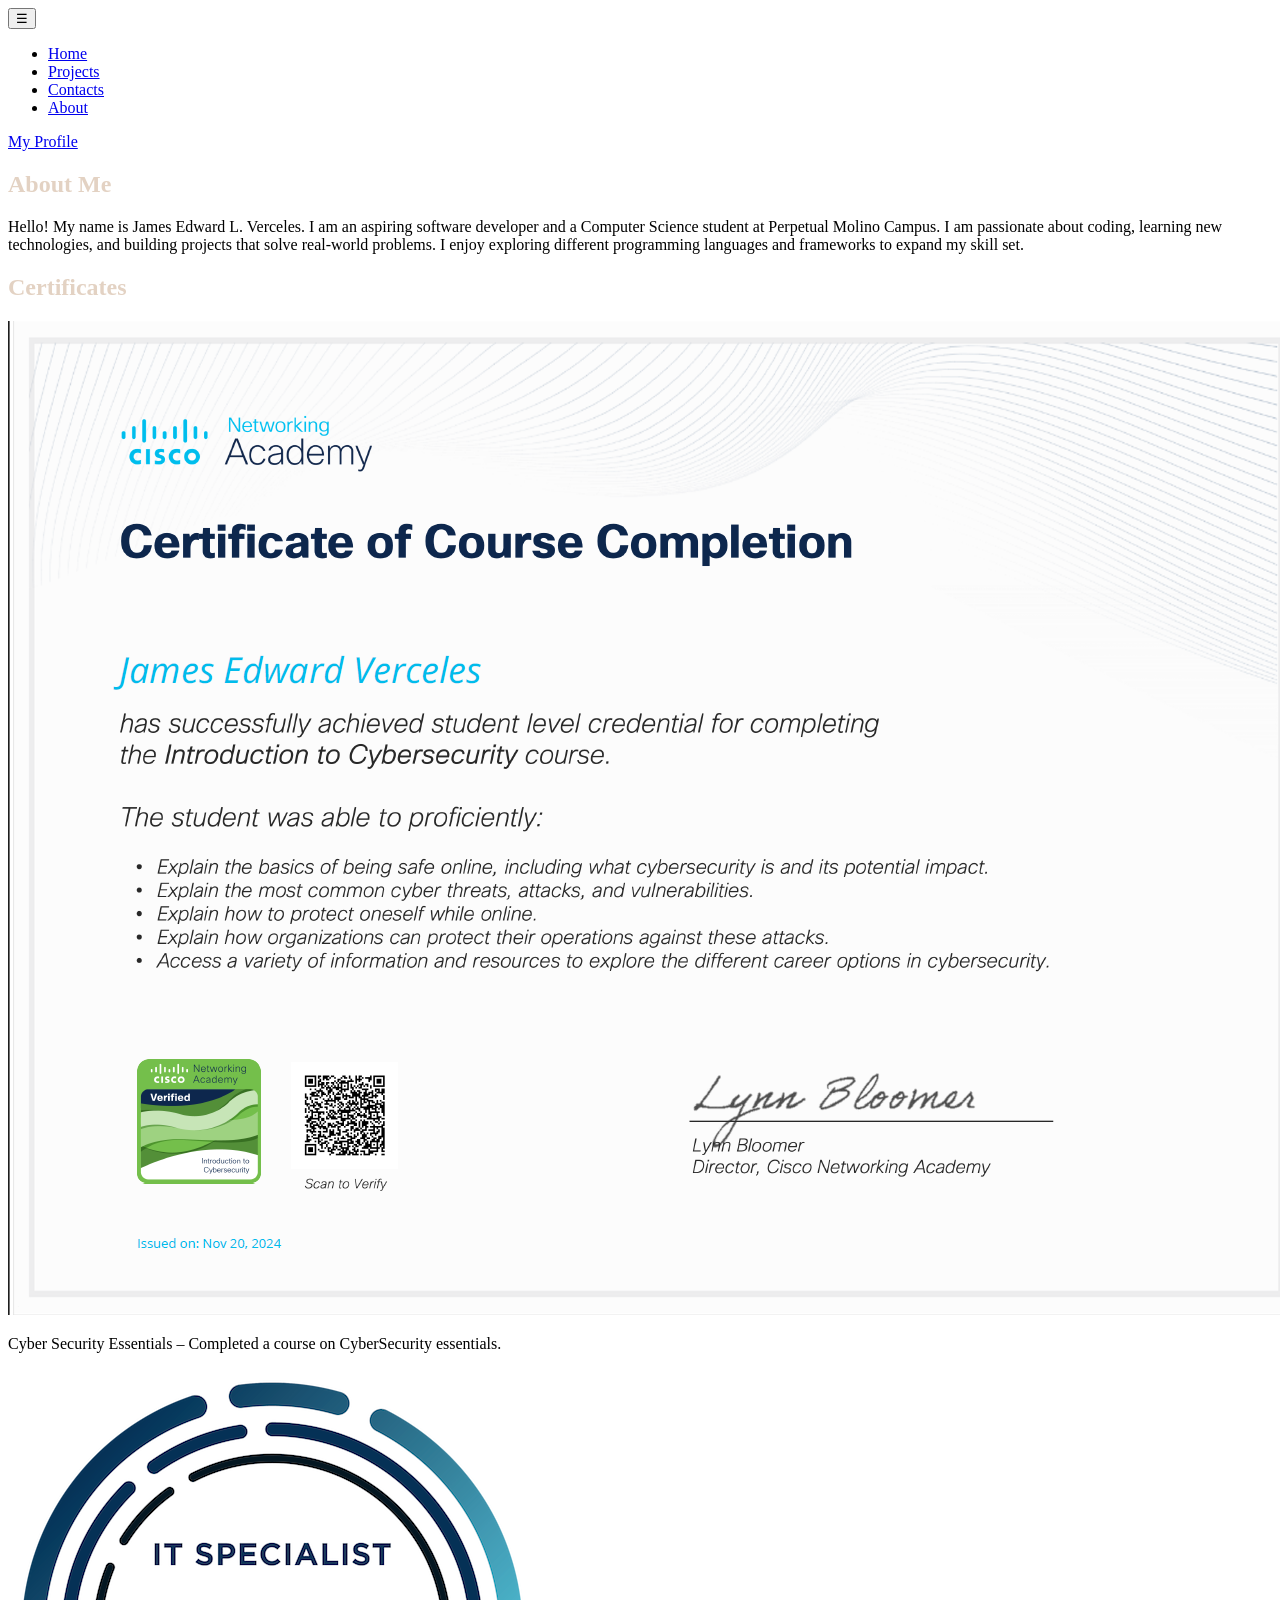
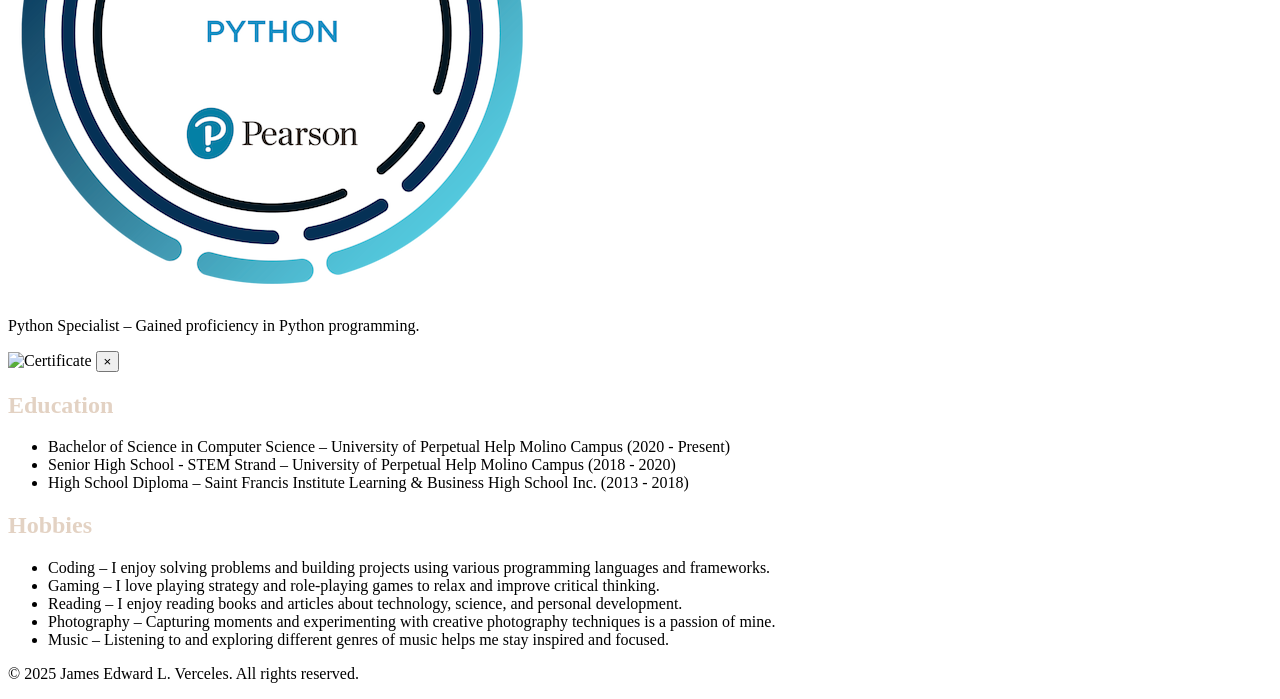
==== about.html @ 8642a131 "Some Changes" ====
<!DOCTYPE html>
<html lang="en">
<head>
    <meta charset="UTF-8">
    <meta name="viewport" content="width=device-width, initial-scale=1.0">
    <title>My Portfolio</title>
    <script src="https://cdn.tailwindcss.com"></script>
    <link rel ="stylesheet" href="style.css">
    <link href="https://fonts.googleapis.com/css2?family=Nunito:wght@300;400;600;700&display=swap" rel="stylesheet">
    <link href="https://fonts.googleapis.com/css2?family=Roboto+Mono:ital,wght@0,100..700;1,100..700&display=swap" rel="stylesheet">
</head>
<body class="bg-gray-900 text-white font-[Nunito] text-weight-normal bg-[url('imgs/flower_background.png')] bg-cover bg-center bg-fixed">
    <!-- Navbar with solid background -->
    <div class="bg-gray-800 border-b border-white">
        <nav class="w-full p-7 flex items-center justify-between">
            <!-- Hamburger Button (Visible on small screens) -->
            <button class="text-white text-3xl md:hidden" onclick="toggleMenu()">☰</button>
            
            <!-- Navigation Links -->
            <ul id="navbarMenu" class="hidden flex-col md:flex md:flex-row md:space-x-8 space-y-4 md:space-y-0 bg-gray-800 md:bg-transparent p-5 md:p-0 absolute md:static top-16 left-0 w-full md:w-auto z-10">
                <li><a href="index.html" class="text-2xl md:text-3xl font-bold text-white hover:text-gray-400 border-2 border-gray-900 rounded-xl p-2 bg-gray-900">Home</a></li>
                <li><a href="projects.html" class="text-2xl md:text-3xl font-bold text-white hover:text-gray-400 border-2 border-gray-900 rounded-xl p-2 bg-gray-900">Projects</a></li>
                <li><a href="contacts.html" class="text-2xl md:text-3xl font-bold text-white hover:text-gray-400 border-2 border-gray-900 rounded-xl p-2 bg-gray-900">Contacts</a></li>
                <li><a href="#" class="text-yellow-400 text-2xl md:text-3xl font-bold text-white hover:text-gray-400 border-2 border-gray-900 rounded-xl p-2 bg-gray-900">About</a></li>
            </ul>
            
            <!-- Right side: Portfolio link (Visible on medium screens and above) -->
            <a href="#" class="hidden md:block text-4xl text-white font-bold border-2 border-gray-900 rounded-xl p-2 bg-gray-900">My Profile</a>
        </nav>
    </div>
    
    <script>
        function toggleMenu() {
            const menu = document.getElementById('navbarMenu');
            menu.classList.toggle('hidden');
        }
    </script>
    <!-- Main content -->
    <div class="container mx-auto flex flex-col items-center min-h-screen p-10">
        <!-- About Me Section -->
        <div class="bg-gray-800 p-10 rounded-lg border border-yellow-400 shadow-lg max-w-4xl w-full mb-10">
            <h2 class="text-3xl font-bold mb-6 text-center" style="color: #E3D2C3;">About Me</h2>
            <p class="text-lg text-gray-300 leading-relaxed">
                Hello! My name is <span class="text-yellow-400 font-bold">James Edward L. Verceles</span>. I am an aspiring software developer and a Computer Science student at Perpetual Molino Campus. I am passionate about coding, learning new technologies, and building projects that solve real-world problems. I enjoy exploring different programming languages and frameworks to expand my skill set.
            </p>
        </div>
    
        <!-- Certificates Section -->
        <div class="bg-gray-800 p-10 rounded-lg border border-yellow-400 shadow-lg max-w-4xl w-full mb-10">
            <h2 class="text-3xl font-bold mb-6 text-center" style="color: #E3D2C3;">Certificates</h2>
            <div class="grid grid-cols-2 gap-6">
                <div class="flex items-center space-x-4">
                    <!-- Clickable Image -->
                    <img src="imgs/certificates/cyberSecurity.png" alt="Cyber Security Essentials" class="w-40 h-16 rounded-lg border border-gray-700 hover:scale-105 transition-transform cursor-pointer" onclick="openModal('imgs/certificates/cyberSecurity.png')">
                    <p class="text-lg text-gray-300">
                        <span class="text-yellow-400 font-bold">Cyber Security Essentials</span> – Completed a course on CyberSecurity essentials.
                    </p>
                </div>
                <div class="flex items-center space-x-4">
                    <!-- Clickable Image -->
                    <img src="imgs/certificates/it-specialist-python.png" alt="Python Essentials" class="w-16 h-16 rounded-lg border border-gray-700 hover:scale-105 transition-transform cursor-pointer" onclick="openModal('imgs/certificates/it-specialist-python.png')">
                    <p class="text-lg text-gray-300">
                        <span class="text-yellow-400 font-bold">Python Specialist</span> – Gained proficiency in Python programming.
                    </p>
                </div>
            </div>
        </div>
        
        <!-- Modal -->
        <div id="imageModal" class="fixed inset-0 bg-black bg-opacity-75 flex items-center justify-center hidden" onclick="closeModalOnBackground(event)">
            <div class="relative">
                <img id="modalImage" src="" alt="Certificate" class="max-w-full max-h-screen rounded-lg">
                <button class="absolute top-2 right-2 text-white text-2xl font-bold" onclick="closeModal()">×</button>
            </div>
        </div>
    
        <!-- Education Section -->
        <div class="bg-gray-800 p-10 rounded-lg border border-yellow-400 shadow-lg max-w-4xl w-full mb-10">
            <h2 class="text-3xl font-bold mb-6 text-center" style="color: #E3D2C3;">Education</h2>
            <ul class="list-disc list-inside text-gray-300 space-y-4">
                <li class="text-lg">
                    <span class="text-yellow-400 font-bold">Bachelor of Science in Computer Science</span> – University of Perpetual Help Molino Campus (2020 - Present)
                </li>
                <li class="text-lg">
                    <span class="text-yellow-400 font-bold">Senior High School - STEM Strand</span> – University of Perpetual Help Molino Campus (2018 - 2020)
                </li>
                <li class="text-lg">
                    <span class="text-yellow-400 font-bold">High School Diploma</span> – Saint Francis Institute Learning & Business High School Inc. (2013 - 2018)
                </li>
            </ul>
        </div>
        
        <!-- Hobbies Section -->
        <div class="bg-gray-800 p-10 rounded-lg border border-yellow-400 shadow-lg max-w-4xl w-full">
            <h2 class="text-3xl font-bold mb-6 text-center" style="color: #E3D2C3;">Hobbies</h2>
            <ul class="list-disc list-inside text-gray-300 space-y-4">
                <li class="text-lg">
                    <span class="text-yellow-400 font-bold">Coding</span> – I enjoy solving problems and building projects using various programming languages and frameworks.
                </li>
                <li class="text-lg">
                    <span class="text-yellow-400 font-bold">Gaming</span> – I love playing strategy and role-playing games to relax and improve critical thinking.
                </li>
                <li class="text-lg">
                    <span class="text-yellow-400 font-bold">Reading</span> – I enjoy reading books and articles about technology, science, and personal development.
                </li>
                <li class="text-lg">
                    <span class="text-yellow-400 font-bold">Photography</span> – Capturing moments and experimenting with creative photography techniques is a passion of mine.
                </li>
                <li class="text-lg">
                    <span class="text-yellow-400 font-bold">Music</span> – Listening to and exploring different genres of music helps me stay inspired and focused.
                </li>
            </ul>
        </div>
    </div>
    
    
    <footer id="footer" class="bg-gray-800 border-t border-white p-5 text-center inset-x-0 bottom-0">
        <p class="text-white">© 2025 James Edward L. Verceles. All rights reserved.</p>
    </footer>
    
    <script>
        function openModal(imageSrc) {
            const modal = document.getElementById('imageModal');
            const modalImage = document.getElementById('modalImage');
            const footer = document.getElementById('footer');
            modalImage.src = imageSrc;
            modal.classList.remove('hidden');
            footer.classList.add('hidden'); // Hide the footer
        }
    
        function closeModal() {
            const modal = document.getElementById('imageModal');
            const footer = document.getElementById('footer');
            modal.classList.add('hidden');
            footer.classList.remove('hidden'); // Show the footer
        }
    
        function closeModalOnBackground(event) {
            const modalImage = document.getElementById('modalImage');
            if (!modalImage.contains(event.target)) {
                closeModal();
            }
        }
    </script>
</body>
</html>
---- style.css ----
/* Common cursor style */
.cursor {
    display: inline-block;
    border-right: 2px solid rgba(255,255,255,.75);
    font-size: 30px;
    white-space: nowrap;
    overflow: hidden;
    z-index: 5;
  }
  
  /* Animation for first h1 */
  .typewriter-1 {
    animation:
      typewriter-1 4s steps(40) 0.5s 1 normal both,
      blinkingCursor 500ms steps(40) infinite normal;
  }
  
  .typewriter-2 {
    visibility: hidden;
    animation:
      typewriter-2 4s steps(50) 0s 1 normal both,
      blinkingCursor 500ms steps(50) infinite normal;
  }
  
  
  @keyframes typewriter-1 {
    from { width: 0; }
    to { width: 93%; }
  }
  
  @keyframes typewriter-2 {
    from { width: 0; }
    to { width: 70%; }
  }
  
  @keyframes blinkingCursor {
    from { border-right-color: rgba(255,255,255,.75); }
    to { border-right-color: transparent; }
  }
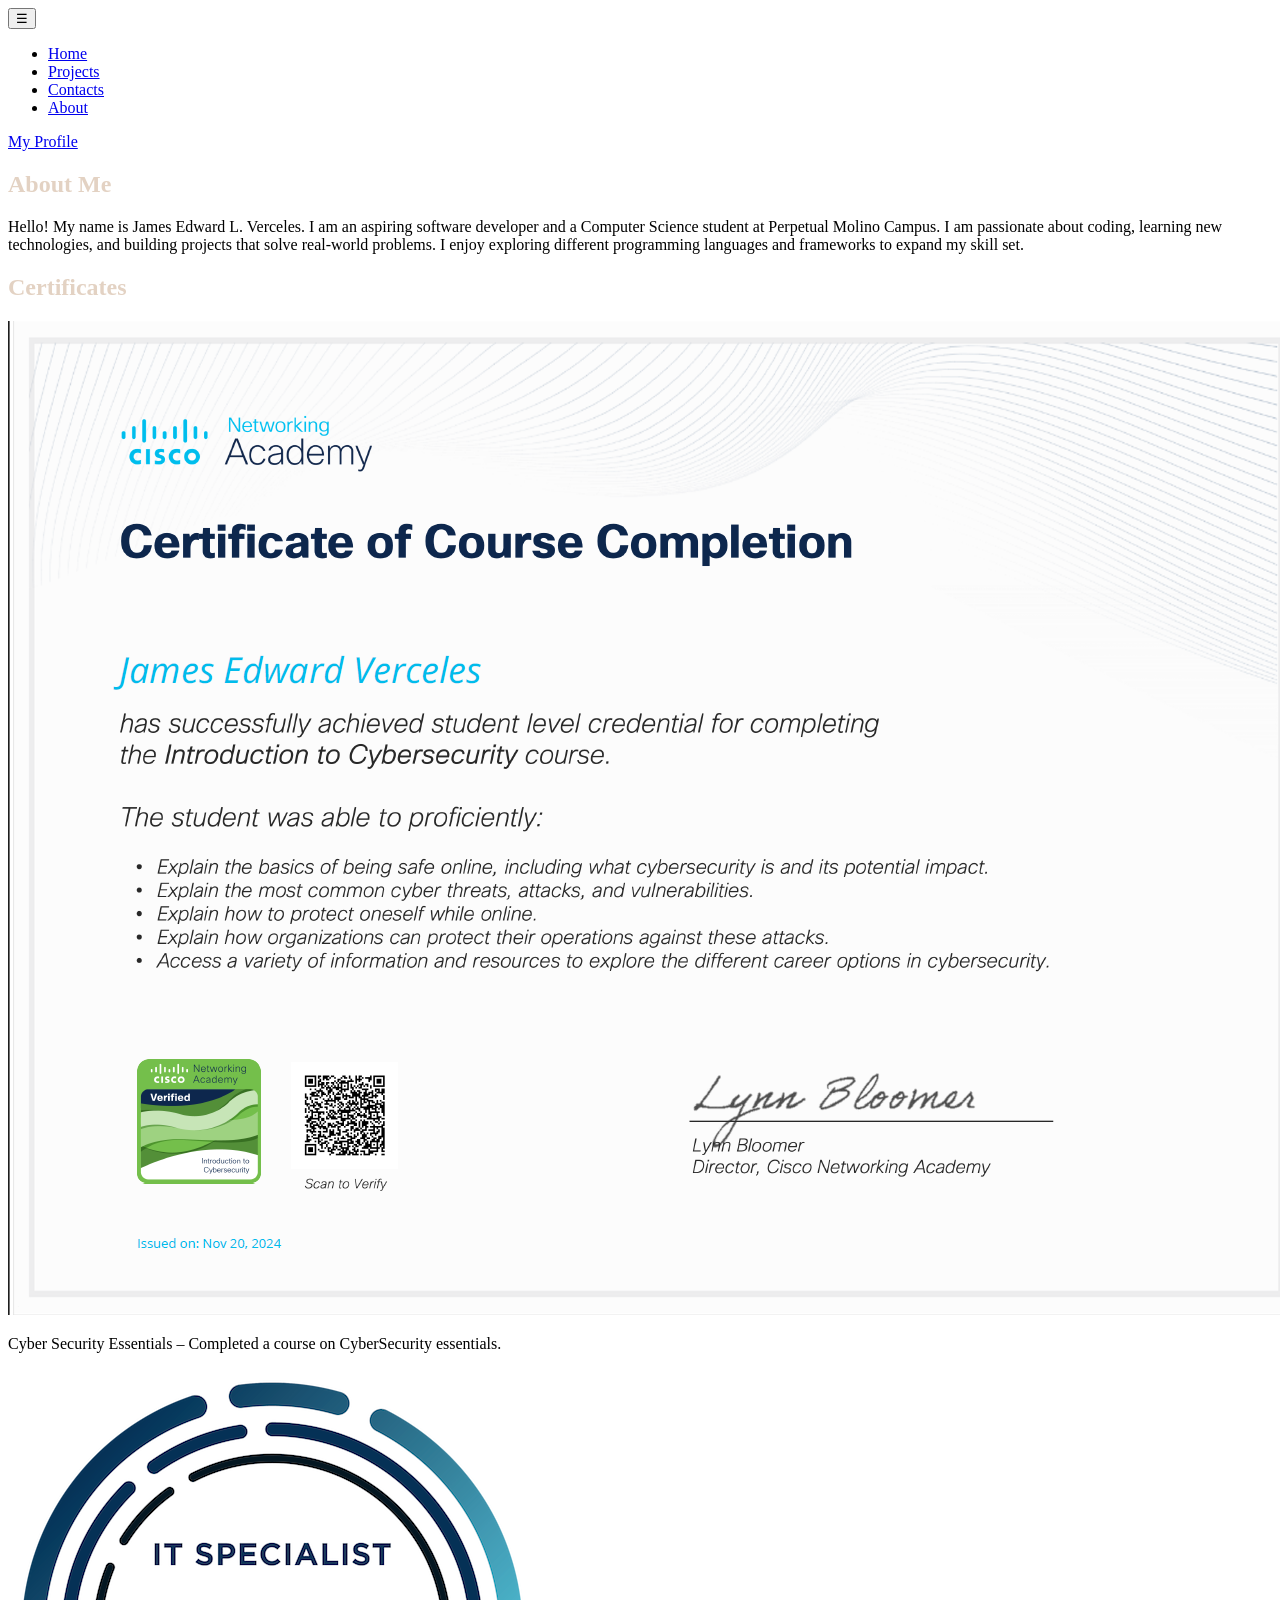
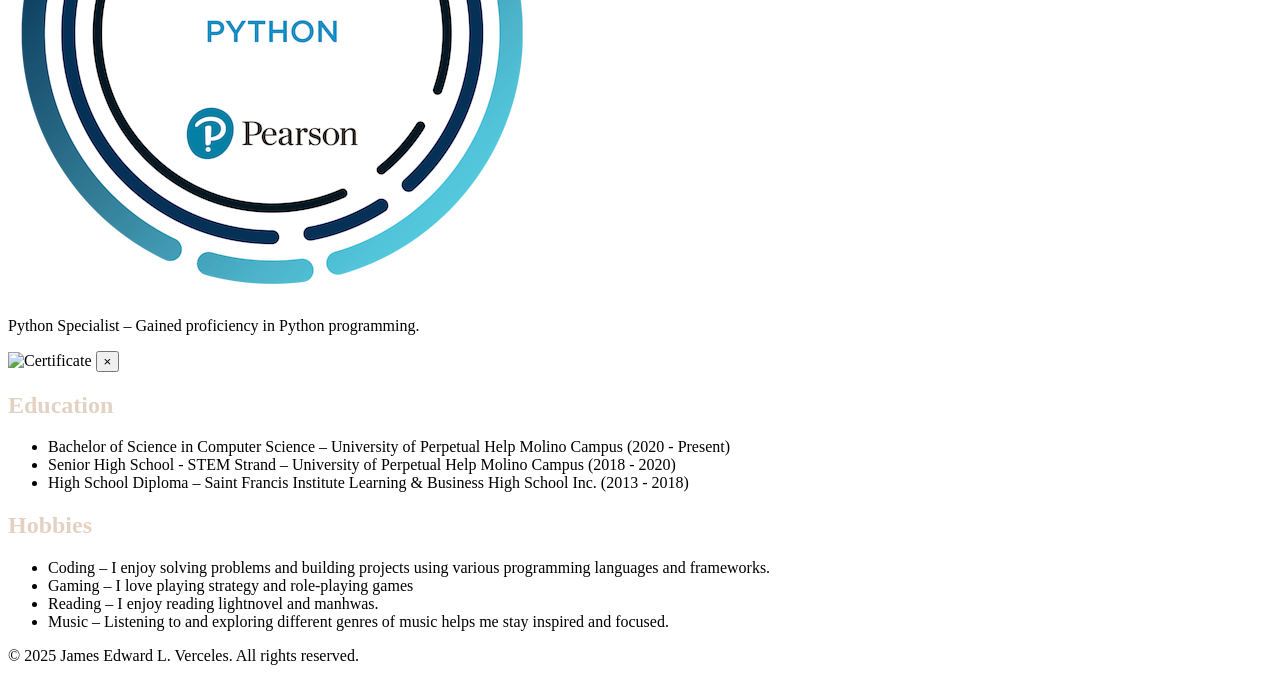
==== commit c14e34c2: "Made Responsive to Smaller Devices" ====
--- a/about.html
+++ b/about.html
@@ -10,34 +10,21 @@
     <link href="https://fonts.googleapis.com/css2?family=Roboto+Mono:ital,wght@0,100..700;1,100..700&display=swap" rel="stylesheet">
 </head>
 <body class="bg-gray-900 text-white font-[Nunito] text-weight-normal bg-[url('imgs/flower_background.png')] bg-cover bg-center bg-fixed">
-    <!-- Navbar with solid background -->
-    <div class="bg-gray-800 border-b border-white">
+    <div id="navbar" class="bg-gray-800 border-b border-white">
         <nav class="w-full p-7 flex items-center justify-between">
-            <!-- Hamburger Button (Visible on small screens) -->
             <button class="text-white text-3xl md:hidden" onclick="toggleMenu()">☰</button>
-            
-            <!-- Navigation Links -->
             <ul id="navbarMenu" class="hidden flex-col md:flex md:flex-row md:space-x-8 space-y-4 md:space-y-0 bg-gray-800 md:bg-transparent p-5 md:p-0 absolute md:static top-16 left-0 w-full md:w-auto z-10">
                 <li><a href="index.html" class="text-2xl md:text-3xl font-bold text-white hover:text-gray-400 border-2 border-gray-900 rounded-xl p-2 bg-gray-900">Home</a></li>
                 <li><a href="projects.html" class="text-2xl md:text-3xl font-bold text-white hover:text-gray-400 border-2 border-gray-900 rounded-xl p-2 bg-gray-900">Projects</a></li>
                 <li><a href="contacts.html" class="text-2xl md:text-3xl font-bold text-white hover:text-gray-400 border-2 border-gray-900 rounded-xl p-2 bg-gray-900">Contacts</a></li>
                 <li><a href="#" class="text-yellow-400 text-2xl md:text-3xl font-bold text-white hover:text-gray-400 border-2 border-gray-900 rounded-xl p-2 bg-gray-900">About</a></li>
             </ul>
-            
-            <!-- Right side: Portfolio link (Visible on medium screens and above) -->
+        
             <a href="#" class="hidden md:block text-4xl text-white font-bold border-2 border-gray-900 rounded-xl p-2 bg-gray-900">My Profile</a>
         </nav>
     </div>
     
-    <script>
-        function toggleMenu() {
-            const menu = document.getElementById('navbarMenu');
-            menu.classList.toggle('hidden');
-        }
-    </script>
-    <!-- Main content -->
     <div class="container mx-auto flex flex-col items-center min-h-screen p-10">
-        <!-- About Me Section -->
         <div class="bg-gray-800 p-10 rounded-lg border border-yellow-400 shadow-lg max-w-4xl w-full mb-10">
             <h2 class="text-3xl font-bold mb-6 text-center" style="color: #E3D2C3;">About Me</h2>
             <p class="text-lg text-gray-300 leading-relaxed">
@@ -45,19 +32,16 @@
             </p>
         </div>
     
-        <!-- Certificates Section -->
         <div class="bg-gray-800 p-10 rounded-lg border border-yellow-400 shadow-lg max-w-4xl w-full mb-10">
             <h2 class="text-3xl font-bold mb-6 text-center" style="color: #E3D2C3;">Certificates</h2>
-            <div class="grid grid-cols-2 gap-6">
+            <div class="grid grid-cols-1 sm:grid-cols-2 gap-6">
                 <div class="flex items-center space-x-4">
-                    <!-- Clickable Image -->
                     <img src="imgs/certificates/cyberSecurity.png" alt="Cyber Security Essentials" class="w-40 h-16 rounded-lg border border-gray-700 hover:scale-105 transition-transform cursor-pointer" onclick="openModal('imgs/certificates/cyberSecurity.png')">
                     <p class="text-lg text-gray-300">
                         <span class="text-yellow-400 font-bold">Cyber Security Essentials</span> – Completed a course on CyberSecurity essentials.
                     </p>
                 </div>
                 <div class="flex items-center space-x-4">
-                    <!-- Clickable Image -->
                     <img src="imgs/certificates/it-specialist-python.png" alt="Python Essentials" class="w-16 h-16 rounded-lg border border-gray-700 hover:scale-105 transition-transform cursor-pointer" onclick="openModal('imgs/certificates/it-specialist-python.png')">
                     <p class="text-lg text-gray-300">
                         <span class="text-yellow-400 font-bold">Python Specialist</span> – Gained proficiency in Python programming.
@@ -65,16 +49,12 @@
                 </div>
             </div>
         </div>
-        
-        <!-- Modal -->
         <div id="imageModal" class="fixed inset-0 bg-black bg-opacity-75 flex items-center justify-center hidden" onclick="closeModalOnBackground(event)">
             <div class="relative">
                 <img id="modalImage" src="" alt="Certificate" class="max-w-full max-h-screen rounded-lg">
                 <button class="absolute top-2 right-2 text-white text-2xl font-bold" onclick="closeModal()">×</button>
             </div>
         </div>
-    
-        <!-- Education Section -->
         <div class="bg-gray-800 p-10 rounded-lg border border-yellow-400 shadow-lg max-w-4xl w-full mb-10">
             <h2 class="text-3xl font-bold mb-6 text-center" style="color: #E3D2C3;">Education</h2>
             <ul class="list-disc list-inside text-gray-300 space-y-4">
@@ -89,8 +69,6 @@
                 </li>
             </ul>
         </div>
-        
-        <!-- Hobbies Section -->
         <div class="bg-gray-800 p-10 rounded-lg border border-yellow-400 shadow-lg max-w-4xl w-full">
             <h2 class="text-3xl font-bold mb-6 text-center" style="color: #E3D2C3;">Hobbies</h2>
             <ul class="list-disc list-inside text-gray-300 space-y-4">
@@ -98,13 +76,10 @@
                     <span class="text-yellow-400 font-bold">Coding</span> – I enjoy solving problems and building projects using various programming languages and frameworks.
                 </li>
                 <li class="text-lg">
-                    <span class="text-yellow-400 font-bold">Gaming</span> – I love playing strategy and role-playing games to relax and improve critical thinking.
+                    <span class="text-yellow-400 font-bold">Gaming</span> – I love playing strategy and role-playing games
                 </li>
                 <li class="text-lg">
-                    <span class="text-yellow-400 font-bold">Reading</span> – I enjoy reading books and articles about technology, science, and personal development.
-                </li>
-                <li class="text-lg">
-                    <span class="text-yellow-400 font-bold">Photography</span> – Capturing moments and experimenting with creative photography techniques is a passion of mine.
+                    <span class="text-yellow-400 font-bold">Reading</span> – I enjoy reading lightnovel and manhwas.
                 </li>
                 <li class="text-lg">
                     <span class="text-yellow-400 font-bold">Music</span> – Listening to and exploring different genres of music helps me stay inspired and focused.
@@ -119,21 +94,31 @@
     </footer>
     
     <script>
+
+        function toggleMenu() {
+            const menu = document.getElementById('navbarMenu');
+            menu.classList.toggle('hidden');
+        }
         function openModal(imageSrc) {
             const modal = document.getElementById('imageModal');
             const modalImage = document.getElementById('modalImage');
             const footer = document.getElementById('footer');
+            const navbar = document.getElementById('navbar'); // New line
             modalImage.src = imageSrc;
             modal.classList.remove('hidden');
-            footer.classList.add('hidden'); // Hide the footer
+            footer.classList.add('hidden');
+            navbar.classList.add('hidden'); // Hide navbar
         }
-    
+        
         function closeModal() {
             const modal = document.getElementById('imageModal');
             const footer = document.getElementById('footer');
+            const navbar = document.getElementById('navbar'); // New line
             modal.classList.add('hidden');
-            footer.classList.remove('hidden'); // Show the footer
+            footer.classList.remove('hidden');
+            navbar.classList.remove('hidden'); // Show navbar
         }
+        
     
         function closeModalOnBackground(event) {
             const modalImage = document.getElementById('modalImage');
--- a/style.css
+++ b/style.css
@@ -7,7 +7,7 @@
     overflow: hidden;
     z-index: 5;
   }
-  
+
   /* Animation for first h1 */
   .typewriter-1 {
     animation:
@@ -28,9 +28,18 @@
     to { width: 93%; }
   }
   
+  /* Default animation for typewriter-2 */
   @keyframes typewriter-2 {
-    from { width: 0; }
-    to { width: 70%; }
+      from { width: 0; }
+      to { width: 75%; }
+  }
+  
+  /* Override for smaller screens */
+  @media (max-width: 768px) {
+      @keyframes typewriter-2 {
+          from { width: 0; }
+          to { width: 92%; }
+      }
   }
   
   @keyframes blinkingCursor {
@@ -39,3 +48,10 @@
   }
   
 
+  @media (max-width: 768px) {
+    .swiper-pagination {
+        position: static; 
+        margin-top: 10px; 
+        text-align: center;
+    }
+}
